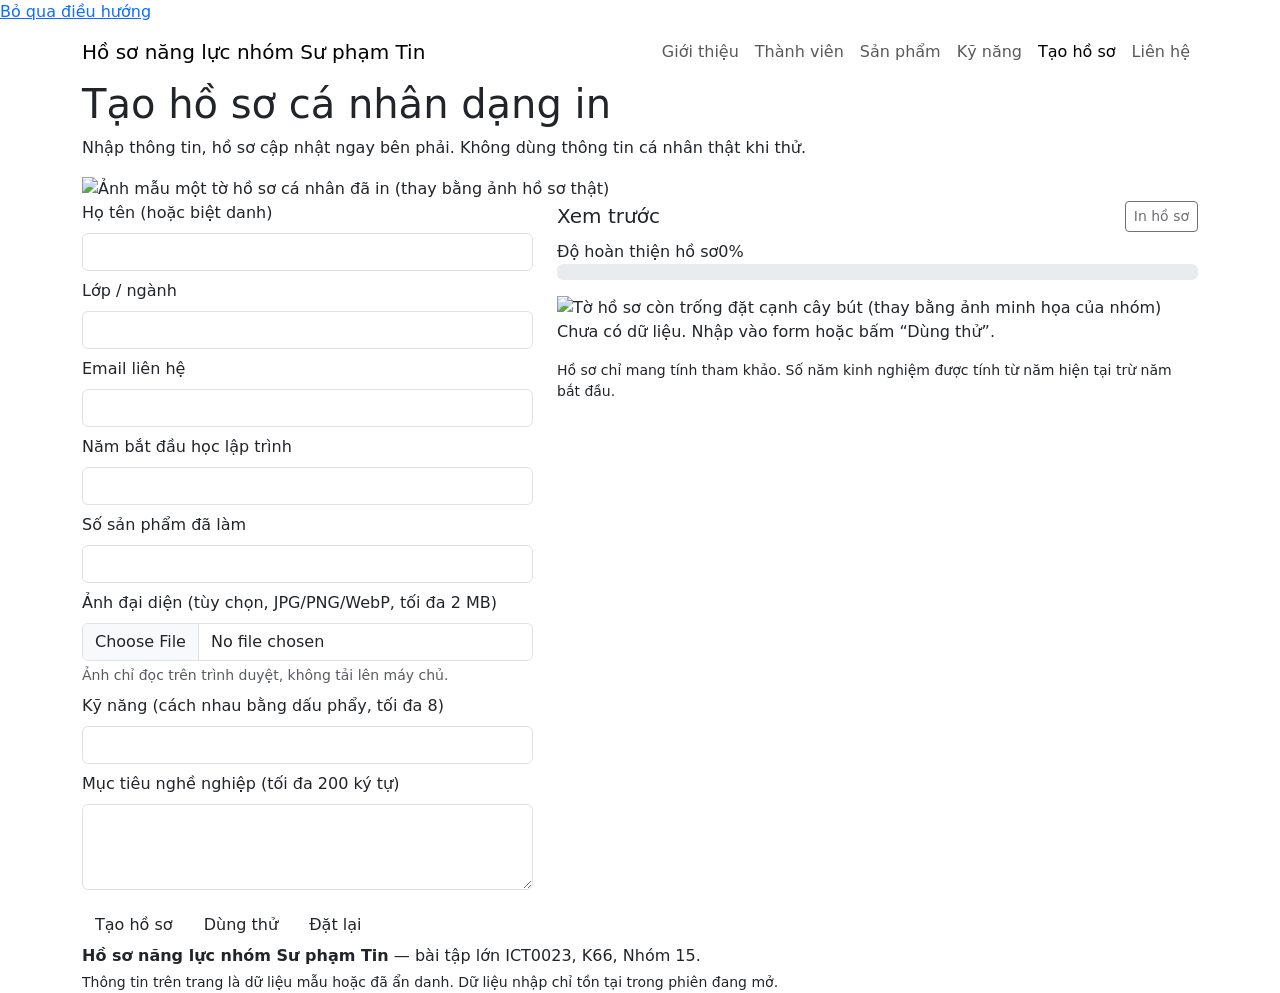
==== congcu.html @ da76a815 "Add files via upload" ====
<!DOCTYPE html>
<html lang="vi">
<head>
<meta charset="UTF-8">
<meta name="viewport" content="width=device-width, initial-scale=1">
<meta name="description" content="Hồ sơ năng lực nhóm sinh viên sư phạm Tin: thành viên, sản phẩm dạy học và lập trình, kỹ năng.">
<title>Tạo hồ sơ | Hồ sơ năng lực nhóm Sư phạm Tin</title>
<link rel="preconnect" href="https://fonts.googleapis.com"><link rel="preconnect" href="https://fonts.gstatic.com" crossorigin>
<link href="https://fonts.googleapis.com/css2?family=Be+Vietnam+Pro:wght@400;500;700;800&family=Patrick+Hand&display=swap" rel="stylesheet">
<link href="https://cdn.jsdelivr.net/npm/bootstrap@5.3.3/dist/css/bootstrap.min.css" rel="stylesheet">
<link rel="icon" href="image/logo.jpg" type="image/jpeg">
<link rel="stylesheet" href="css/style.css">
</head>
<body>
<a class="skip-link" href="#main">Bỏ qua điều hướng</a>
<header class="site-nav no-print"><nav class="navbar navbar-expand-lg"><div class="container">
<a class="navbar-brand d-flex align-items-center gap-2" href="index.html"><img class="brand-logo" src="image/logo.jpg" width="36" height="36" alt="Logo nhóm Sư phạm Tin" onerror="this.remove()"><span>Hồ sơ năng lực nhóm Sư phạm Tin</span></a>
<button class="navbar-toggler" type="button" data-bs-toggle="collapse" data-bs-target="#menu" aria-controls="menu" aria-expanded="false" aria-label="Mở menu"><span class="navbar-toggler-icon"></span></button>
<div class="collapse navbar-collapse" id="menu"><ul class="navbar-nav ms-auto"><li class="nav-item"><a class="nav-link" href="index.html">Giới thiệu</a></li><li class="nav-item"><a class="nav-link" href="thanhvien.html">Thành viên</a></li><li class="nav-item"><a class="nav-link" href="sanpham.html">Sản phẩm</a></li><li class="nav-item"><a class="nav-link" href="kynang.html">Kỹ năng</a></li><li class="nav-item"><a class="nav-link active" href="congcu.html" aria-current="page">Tạo hồ sơ</a></li><li class="nav-item"><a class="nav-link" href="lienhe.html">Liên hệ</a></li></ul></div>
</div></nav></header>
<main id="main">

<section class="section"><div class="container">
<div class="page-head no-print"><div class="page-head-text"><h1>Tạo hồ sơ cá nhân dạng in</h1>
<p class="lead-dark no-print">Nhập thông tin, hồ sơ cập nhật ngay bên phải. Không dùng thông tin cá nhân thật khi thử.</p></div><img class="page-banner" src="image/bannertaohoso.jpg" width="480" height="300" alt="Ảnh mẫu một tờ hồ sơ cá nhân đã in (thay bằng ảnh hồ sơ thật)"></div>
<div class="row g-4">
<div class="col-12 col-lg-5 no-print"><form id="cv-form" class="panel" novalidate>
<div id="cv-errors" class="alert alert-danger d-none" role="alert" tabindex="-1"></div>
<div class="mb-2"><label for="t-name" class="form-label">Họ tên (hoặc biệt danh)</label><input id="t-name" class="form-control" autocomplete="off"><div class="invalid-feedback"></div></div>
<div class="mb-2"><label for="t-class" class="form-label">Lớp / ngành</label><input id="t-class" class="form-control" autocomplete="off"><div class="invalid-feedback"></div></div>
<div class="mb-2"><label for="t-email" class="form-label">Email liên hệ</label><input id="t-email" class="form-control" autocomplete="off"><div class="invalid-feedback"></div></div>
<div class="mb-2"><label for="t-start" class="form-label">Năm bắt đầu học lập trình</label><input id="t-start" class="form-control" inputmode="numeric"><div class="invalid-feedback"></div></div>
<div class="mb-2"><label for="t-projects" class="form-label">Số sản phẩm đã làm</label><input id="t-projects" class="form-control" inputmode="numeric"><div class="invalid-feedback"></div></div>
<div class="mb-2"><label for="t-photo" class="form-label">Ảnh đại diện (tùy chọn, JPG/PNG/WebP, tối đa 2 MB)</label><input id="t-photo" type="file" accept="image/jpeg,image/png,image/webp" class="form-control"><div class="invalid-feedback"></div><div class="form-text small text-muted-fg">Ảnh chỉ đọc trên trình duyệt, không tải lên máy chủ.</div></div>
<div class="mb-2"><label for="t-skills" class="form-label">Kỹ năng (cách nhau bằng dấu phẩy, tối đa 8)</label><input id="t-skills" class="form-control" autocomplete="off"><div class="invalid-feedback"></div></div>
<div class="mb-3"><label for="t-goal" class="form-label">Mục tiêu nghề nghiệp (tối đa 200 ký tự)</label><textarea id="t-goal" class="form-control" rows="3"></textarea><div class="invalid-feedback"></div></div>
<button class="btn btn-ink" type="submit">Tạo hồ sơ</button>
<button id="cv-sample" class="btn btn-mark" type="button">Dùng thử</button>
<button id="cv-reset" class="btn btn-outline-ink" type="reset">Đặt lại</button>
</form></div>
<div class="col-12 col-lg-7">
<div class="d-flex justify-content-between align-items-center mb-2 no-print"><h2 class="h5 mb-0">Xem trước</h2><button id="cv-print" class="btn btn-outline-ink btn-sm" type="button" disabled>In hồ sơ</button></div>
<div class="progress-label no-print"><span>Độ hoàn thiện hồ sơ</span><span id="cv-progress-pct">0%</span></div>
<div class="progress mb-3 no-print" role="progressbar" aria-label="Độ hoàn thiện hồ sơ" aria-valuemin="0" aria-valuemax="100" aria-valuenow="0" id="cv-progress-wrap"><div id="cv-progress" class="progress-bar" style="width:0%"></div></div>
<article id="cv" class="cv-sheet" aria-live="polite"><div class="cv-empty-state"><img src="image/cvtrong.jpg" width="240" height="160" alt="Tờ hồ sơ còn trống đặt cạnh cây bút (thay bằng ảnh minh họa của nhóm)"><p>Chưa có dữ liệu. Nhập vào form hoặc bấm “Dùng thử”.</p></div></article>
<p class="small text-muted-fg mt-2 no-print">Hồ sơ chỉ mang tính tham khảo. Số năm kinh nghiệm được tính từ năm hiện tại trừ năm bắt đầu.</p>
</div></div></div></section>

</main>
<footer class="site-footer no-print"><div class="container">
<p class="mb-1"><strong>Hồ sơ năng lực nhóm Sư phạm Tin</strong> — bài tập lớn ICT0023, K66, Nhóm 15.</p>
<p class="mb-0 small">Thông tin trên trang là dữ liệu mẫu hoặc đã ẩn danh. Dữ liệu nhập chỉ tồn tại trong phiên đang mở.</p>
</div></footer>
<script src="https://cdnjs.cloudflare.com/ajax/libs/jquery/3.7.1/jquery.min.js"></script>
<script src="https://cdn.jsdelivr.net/npm/bootstrap@5.3.3/dist/js/bootstrap.bundle.min.js"></script>
<script src="js/data.js"></script>
<script src="js/main.js"></script>
</body>
</html>
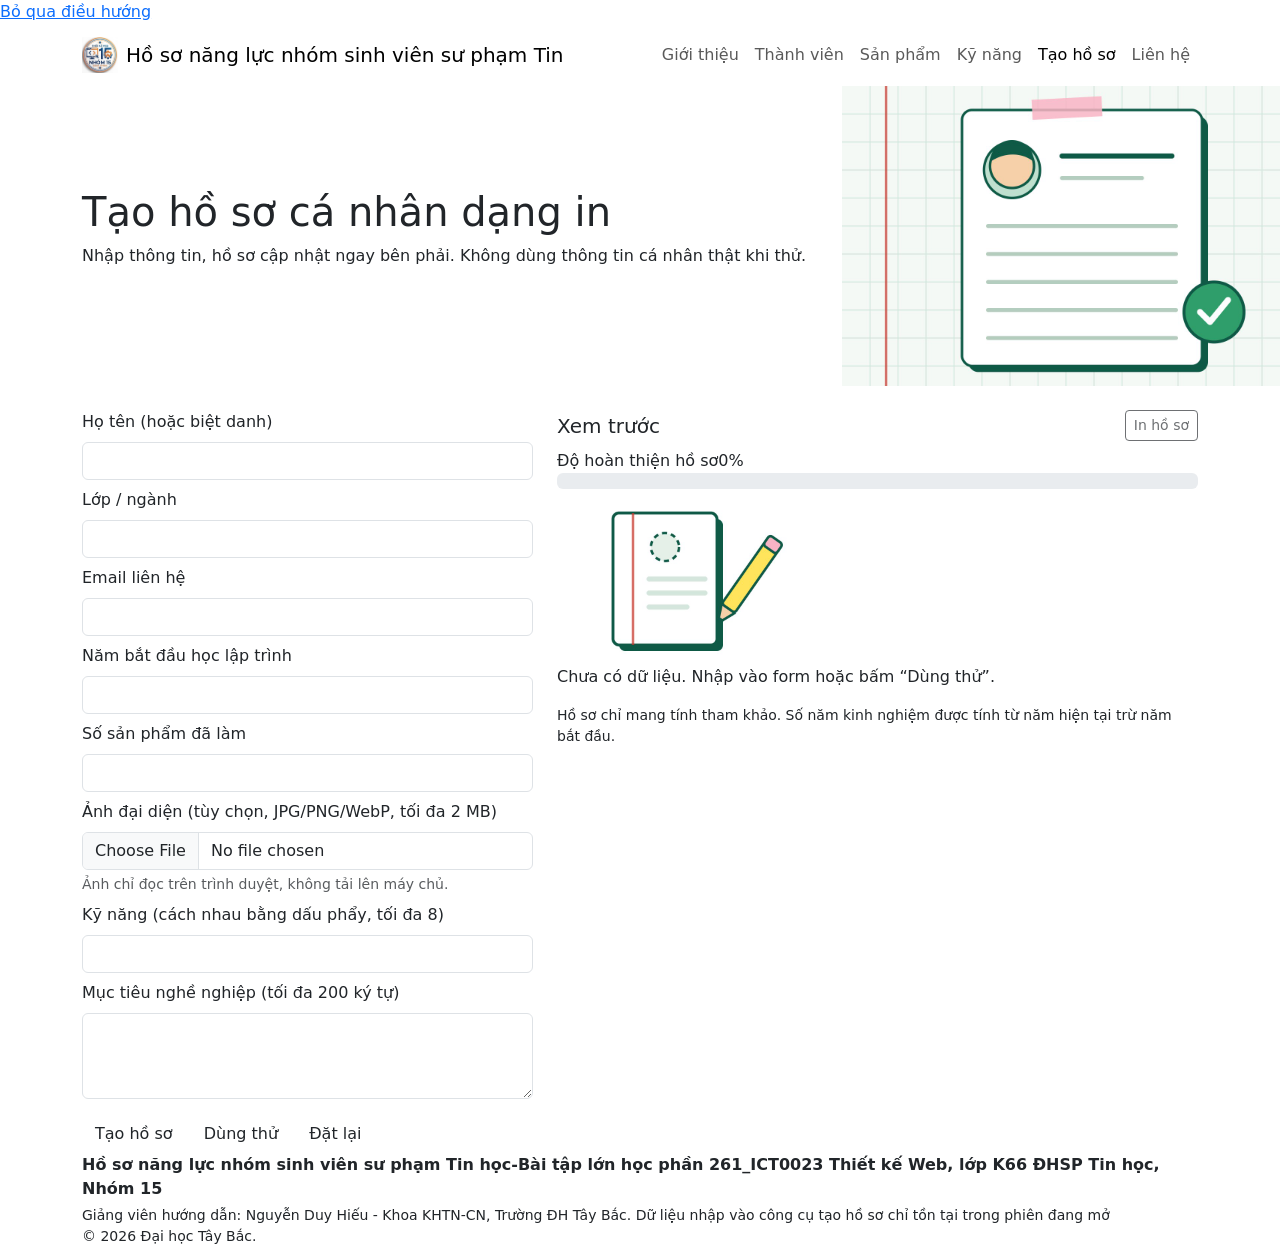
==== commit bbf13fb5: "Add files via upload" ====
--- a/congcu.html
+++ b/congcu.html
@@ -4,25 +4,24 @@
 <meta charset="UTF-8">
 <meta name="viewport" content="width=device-width, initial-scale=1">
 <meta name="description" content="Hồ sơ năng lực nhóm sinh viên sư phạm Tin: thành viên, sản phẩm dạy học và lập trình, kỹ năng.">
-<title>Tạo hồ sơ | Hồ sơ năng lực nhóm Sư phạm Tin</title>
+<title>Tạo hồ sơ | Hồ sơ năng lực nhóm sinh viên sư phạm Tin</title>
 <link rel="preconnect" href="https://fonts.googleapis.com"><link rel="preconnect" href="https://fonts.gstatic.com" crossorigin>
-<link href="https://fonts.googleapis.com/css2?family=Be+Vietnam+Pro:wght@400;500;700;800&family=Patrick+Hand&display=swap" rel="stylesheet">
+<link href="https://fonts.googleapis.com/css2?family=Be+Vietnam+Pro:wght@400;500;700;800&display=swap" rel="stylesheet">
 <link href="https://cdn.jsdelivr.net/npm/bootstrap@5.3.3/dist/css/bootstrap.min.css" rel="stylesheet">
-<link rel="icon" href="image/logo.jpg" type="image/jpeg">
 <link rel="stylesheet" href="css/style.css">
 </head>
 <body>
 <a class="skip-link" href="#main">Bỏ qua điều hướng</a>
 <header class="site-nav no-print"><nav class="navbar navbar-expand-lg"><div class="container">
-<a class="navbar-brand d-flex align-items-center gap-2" href="index.html"><img class="brand-logo" src="image/logo.jpg" width="36" height="36" alt="Logo nhóm Sư phạm Tin" onerror="this.remove()"><span>Hồ sơ năng lực nhóm Sư phạm Tin</span></a>
+<a class="navbar-brand d-flex align-items-center gap-2" href="index.html"><img class="brand-logo phongto" src="image/logo.jpg" width="36" height="36" alt="Logo nhóm Sư phạm Tin" onerror="this.remove()"><span>Hồ sơ năng lực nhóm sinh viên sư phạm Tin</span></a>
 <button class="navbar-toggler" type="button" data-bs-toggle="collapse" data-bs-target="#menu" aria-controls="menu" aria-expanded="false" aria-label="Mở menu"><span class="navbar-toggler-icon"></span></button>
-<div class="collapse navbar-collapse" id="menu"><ul class="navbar-nav ms-auto"><li class="nav-item"><a class="nav-link" href="index.html">Giới thiệu</a></li><li class="nav-item"><a class="nav-link" href="thanhvien.html">Thành viên</a></li><li class="nav-item"><a class="nav-link" href="sanpham.html">Sản phẩm</a></li><li class="nav-item"><a class="nav-link" href="kynang.html">Kỹ năng</a></li><li class="nav-item"><a class="nav-link active" href="congcu.html" aria-current="page">Tạo hồ sơ</a></li><li class="nav-item"><a class="nav-link" href="lienhe.html">Liên hệ</a></li></ul></div>
+<div class="collapse navbar-collapse" id="menu"><ul class="navbar-nav ms-auto"><li class="nav-item phongto"><a class="nav-link" href="index.html">Giới thiệu</a></li><li class="nav-item phongto"><a class="nav-link" href="thanhvien.html">Thành viên</a></li><li class="nav-item phongto"><a class="nav-link" href="sanpham.html">Sản phẩm</a></li><li class="nav-item phongto"><a class="nav-link" href="kynang.html">Kỹ năng</a></li><li class="nav-item phongto"><a class="nav-link active" href="congcu.html" aria-current="page">Tạo hồ sơ</a></li><li class="nav-item phongto"><a class="nav-link" href="lienhe.html">Liên hệ</a></li></ul></div>
 </div></nav></header>
 <main id="main">
 
 <section class="section"><div class="container">
-<div class="page-head no-print"><div class="page-head-text"><h1>Tạo hồ sơ cá nhân dạng in</h1>
-<p class="lead-dark no-print">Nhập thông tin, hồ sơ cập nhật ngay bên phải. Không dùng thông tin cá nhân thật khi thử.</p></div><img class="page-banner" src="image/bannertaohoso.jpg" width="480" height="300" alt="Ảnh mẫu một tờ hồ sơ cá nhân đã in (thay bằng ảnh hồ sơ thật)"></div>
+<div class="row align-items-center g-4 mb-4 no-print"><div class="col-12 col-md-8"><h1>Tạo hồ sơ cá nhân dạng in</h1>
+<p class="lead-dark no-print">Nhập thông tin, hồ sơ cập nhật ngay bên phải. Không dùng thông tin cá nhân thật khi thử.</p></div><div class="col-12 col-md-4"><img class="page-banner phongto" src="image/bannertaohoso.jpg" width="480" height="300" alt="Ảnh mẫu một tờ hồ sơ cá nhân đã in (thay bằng ảnh hồ sơ thật)"></div></div>
 <div class="row g-4">
 <div class="col-12 col-lg-5 no-print"><form id="cv-form" class="panel" novalidate>
 <div id="cv-errors" class="alert alert-danger d-none" role="alert" tabindex="-1"></div>
@@ -34,9 +33,9 @@
 <div class="mb-2"><label for="t-photo" class="form-label">Ảnh đại diện (tùy chọn, JPG/PNG/WebP, tối đa 2 MB)</label><input id="t-photo" type="file" accept="image/jpeg,image/png,image/webp" class="form-control"><div class="invalid-feedback"></div><div class="form-text small text-muted-fg">Ảnh chỉ đọc trên trình duyệt, không tải lên máy chủ.</div></div>
 <div class="mb-2"><label for="t-skills" class="form-label">Kỹ năng (cách nhau bằng dấu phẩy, tối đa 8)</label><input id="t-skills" class="form-control" autocomplete="off"><div class="invalid-feedback"></div></div>
 <div class="mb-3"><label for="t-goal" class="form-label">Mục tiêu nghề nghiệp (tối đa 200 ký tự)</label><textarea id="t-goal" class="form-control" rows="3"></textarea><div class="invalid-feedback"></div></div>
-<button class="btn btn-ink" type="submit">Tạo hồ sơ</button>
-<button id="cv-sample" class="btn btn-mark" type="button">Dùng thử</button>
-<button id="cv-reset" class="btn btn-outline-ink" type="reset">Đặt lại</button>
+<button class="btn btn-ink phongto" type="submit">Tạo hồ sơ</button>
+<button id="cv-sample" class="btn btn-mark phongto" type="button">Dùng thử</button>
+<button id="cv-reset" class="btn btn-outline-ink phongto" type="reset">Đặt lại</button>
 </form></div>
 <div class="col-12 col-lg-7">
 <div class="d-flex justify-content-between align-items-center mb-2 no-print"><h2 class="h5 mb-0">Xem trước</h2><button id="cv-print" class="btn btn-outline-ink btn-sm" type="button" disabled>In hồ sơ</button></div>
@@ -47,10 +46,13 @@
 </div></div></div></section>
 
 </main>
-<footer class="site-footer no-print"><div class="container">
-<p class="mb-1"><strong>Hồ sơ năng lực nhóm Sư phạm Tin</strong> — bài tập lớn ICT0023, K66, Nhóm 15.</p>
-<p class="mb-0 small">Thông tin trên trang là dữ liệu mẫu hoặc đã ẩn danh. Dữ liệu nhập chỉ tồn tại trong phiên đang mở.</p>
-</div></footer>
+        <footer class="site-footer no-print"><div class="container">
+            <p class="mb-1"><strong>Hồ sơ năng lực nhóm sinh viên sư phạm Tin học-Bài tập lớn học phần 261_ICT0023 Thiết kế Web, lớp K66 ĐHSP Tin học, Nhóm 15</strong></p>
+            <p class="mb-0 small">Giảng viên hướng dẫn: Nguyễn Duy Hiếu - Khoa KHTN-CN, Trường ĐH Tây Bắc. Dữ liệu nhập vào công cụ tạo hồ sơ chỉ tồn tại trong phiên đang mở</p>
+            <p class="mb-0 small">&copy; 2026 Đại học Tây Bắc.</p>
+        </div></footer>
+
+
 <script src="https://cdnjs.cloudflare.com/ajax/libs/jquery/3.7.1/jquery.min.js"></script>
 <script src="https://cdn.jsdelivr.net/npm/bootstrap@5.3.3/dist/js/bootstrap.bundle.min.js"></script>
 <script src="js/data.js"></script>
